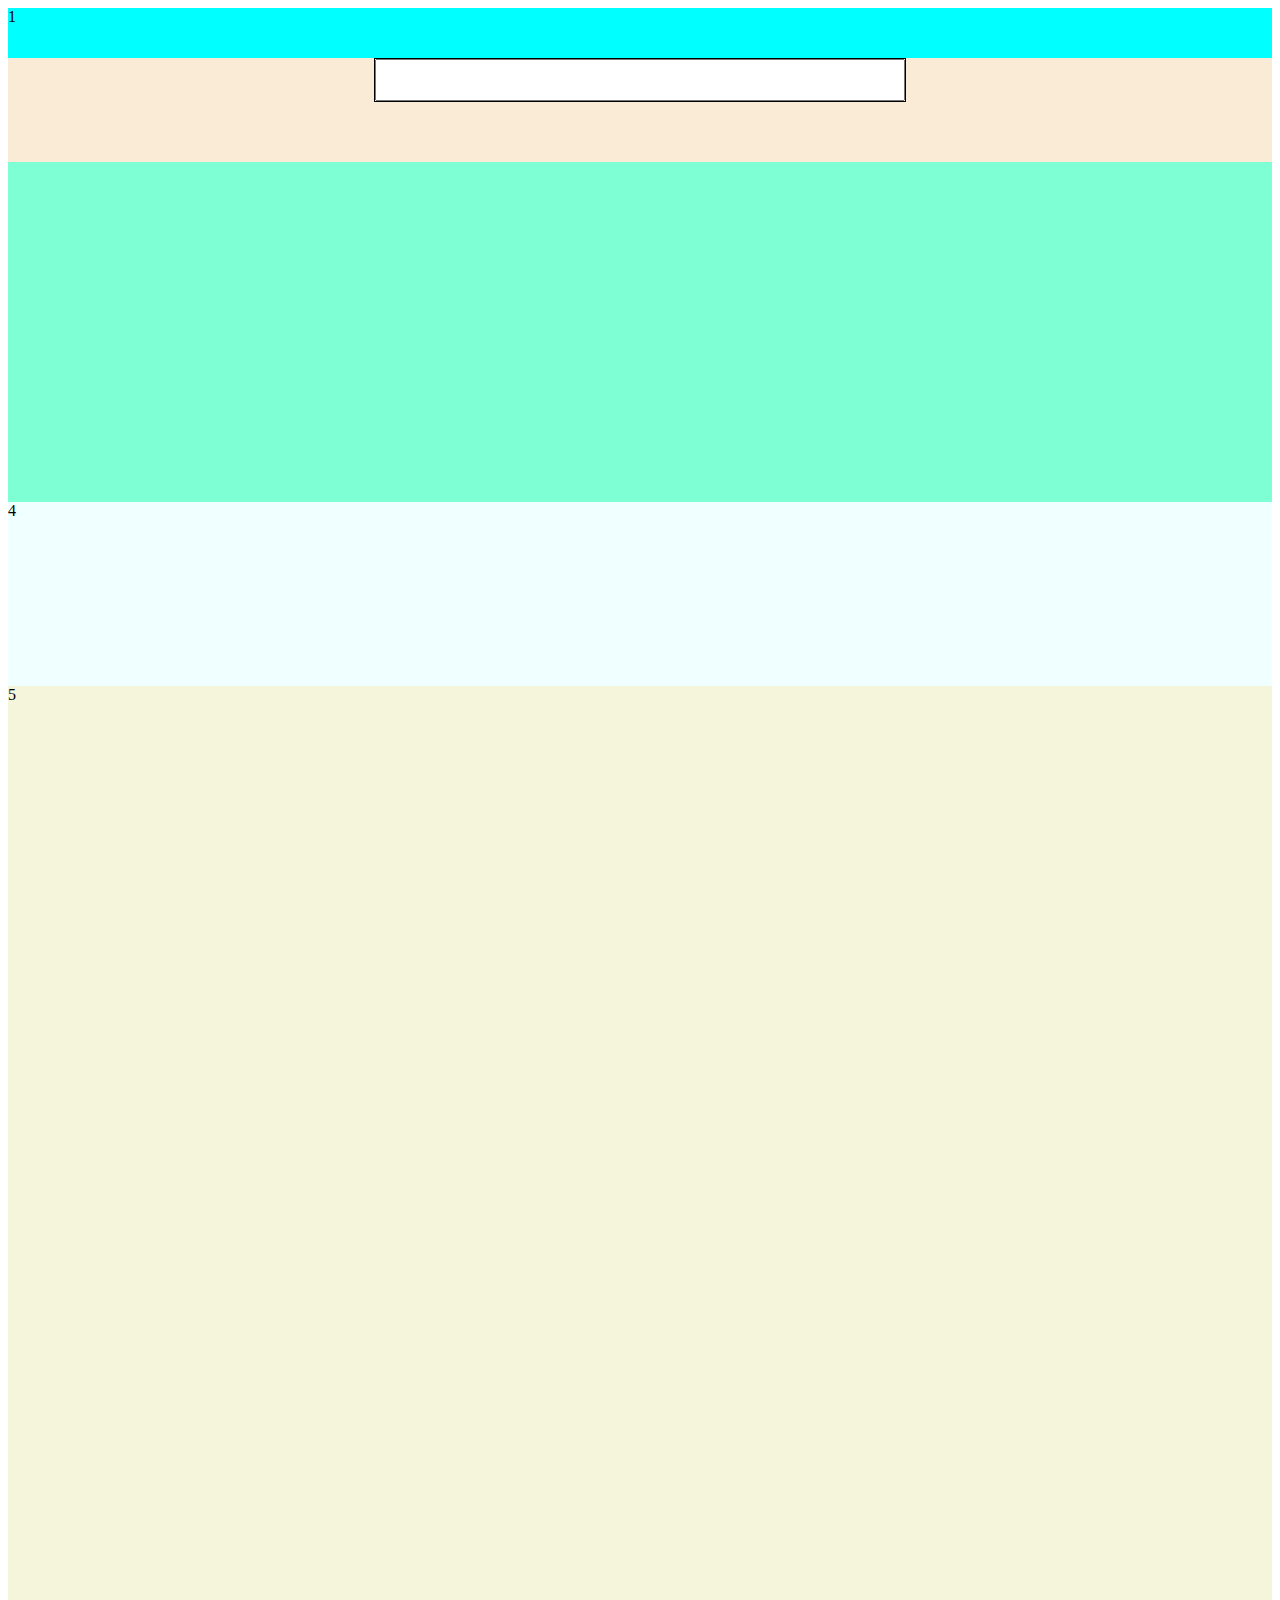
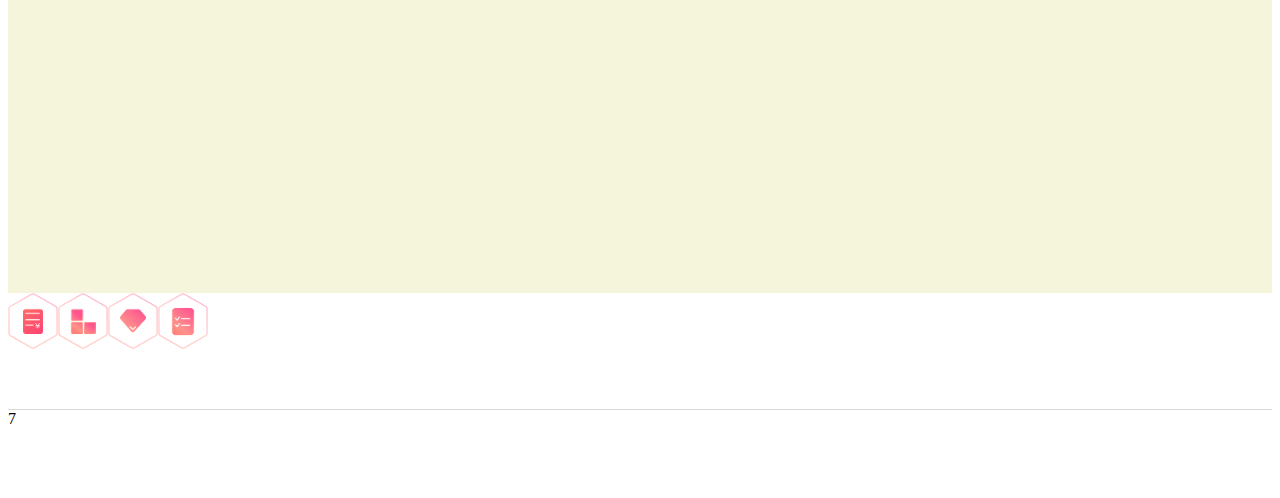
==== index.html @ 524fcc73 "删除测试文件" ====
<!DOCTYPE html>
<html>
	<head>
		<meta charset="utf-8">
		<title></title>
	</head>
	<body>
		<!-- 头部 -->
		<div style="height: 50px;background-color: aqua;">
			1
		</div>
		<div style="height: 104px; background-color: antiquewhite; ali;">
			<div id="input" style="width: 530px; height: 42px; border: 1px solid; margin: auto; margin-top: auto;">
				<input style="width: 100%; height: 42px; padding-left: 32px; padding-right: 32px; box-sizing: border-box;"/>
			</div>
			
			
		</div>
		<div style="height: 340px;background-color: aquamarine;">
			
		</div>
		<div style="height: 184px; background-color: azure;">
			4
		</div>
		<div id="" style="height: 1206.6px; background-color: beige;">
			5
		</div>
		<!-- 四个图片降成本。。 -->
		<div class="fooder" style="height: 116.5px; background-color:#ffffff; border-bottom: 1px solid; border-color: #D9D9D9 ;">
			<div id="">
				<div class="cellItem"><img src="首页图片/footer_01.png"  width="50px" height="56.5px" style="float: left;"></div>
				<div class="cellItem"><img src="首页图片/footer_02.png"  width="50px" height="56.5px" style="float: left;"></div>
				<div class="cellItem"><img src="首页图片/footer_03.png"  width="50px" height="56.5px" style="float: left;"></div>
				<div class="cellItem"><img src="首页图片/footer_04.png"  width="50px" height="56.5px" style="float: left;"></div>
			</div>
		</div>
		<!-- 版权信息 -->
		<div id="" style="height: 80.2px; background-color: #fff;">
			7
		</div>
	</body>
</html>
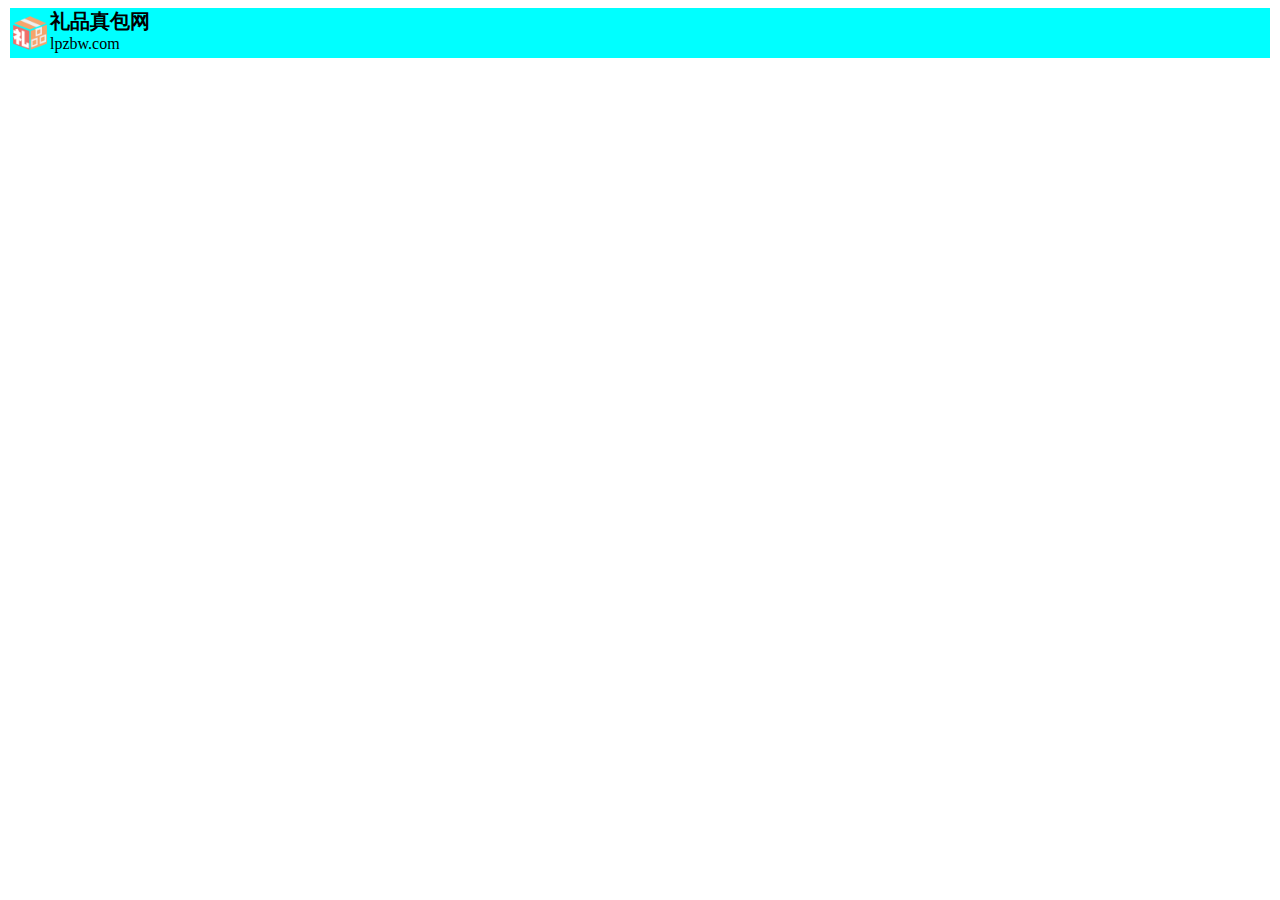
==== commit e78a451c: "headTitleBox logoBox" ====
--- a/index.html
+++ b/index.html
@@ -3,40 +3,55 @@
 	<head>
 		<meta charset="utf-8">
 		<title></title>
+		<style type="text/css">
+			.home,p{
+				margin: 0;
+				padding: 0;
+			}
+			.headTitleBox{
+				min-width: 1260px;
+				background-color: #fff;
+			}
+			.headTitle{
+				width: 1260px;
+				margin: 0 auto;
+				background-color: aqua;
+				height: 50px;
+			}
+			.logoBox{
+				height: 40px;
+				width: 166px;
+				margin-right: 0.375rem;
+			}
+			.logo{
+				height: 40px;
+				width: 40px;
+				float: left;
+				margin-top:5px ;
+			}
+			.logoBox p{
+				font-size: 20px;
+				font-weight: bold ;
+				float: left;
+			}
+		</style>
 	</head>
 	<body>
-		<!-- 头部 -->
-		<div style="height: 50px;background-color: aqua;">
-			1
-		</div>
-		<div style="height: 104px; background-color: antiquewhite; ali;">
-			<div id="input" style="width: 530px; height: 42px; border: 1px solid; margin: auto; margin-top: auto;">
-				<input style="width: 100%; height: 42px; padding-left: 32px; padding-right: 32px; box-sizing: border-box;"/>
-			</div>
-			
-			
-		</div>
-		<div style="height: 340px;background-color: aquamarine;">
-			
-		</div>
-		<div style="height: 184px; background-color: azure;">
-			4
-		</div>
-		<div id="" style="height: 1206.6px; background-color: beige;">
-			5
-		</div>
-		<!-- 四个图片降成本。。 -->
-		<div class="fooder" style="height: 116.5px; background-color:#ffffff; border-bottom: 1px solid; border-color: #D9D9D9 ;">
-			<div id="">
-				<div class="cellItem"><img src="首页图片/footer_01.png"  width="50px" height="56.5px" style="float: left;"></div>
-				<div class="cellItem"><img src="首页图片/footer_02.png"  width="50px" height="56.5px" style="float: left;"></div>
-				<div class="cellItem"><img src="首页图片/footer_03.png"  width="50px" height="56.5px" style="float: left;"></div>
-				<div class="cellItem"><img src="首页图片/footer_04.png"  width="50px" height="56.5px" style="float: left;"></div>
+		<div class="home">
+		<!-- 头部  headTitleBox-->
+		<div class="headTitleBox">
+			<div class="headTitle">
+				<div class="logoBox">
+					<img src="首页图片/logo.png" class="logo" >
+					<p>礼品真包网</p>
+					<span>lpzbw.com</span>
+				</div>
 			</div>
 		</div>
-		<!-- 版权信息 -->
-		<div id="" style="height: 80.2px; background-color: #fff;">
-			7
+		<!-- 中部 homeIndex -->
+		<div class="homeIndex"></div>
+		<!-- 脚部 footerBox -->
+		<div class="footerBox"></div>
 		</div>
 	</body>
 </html>
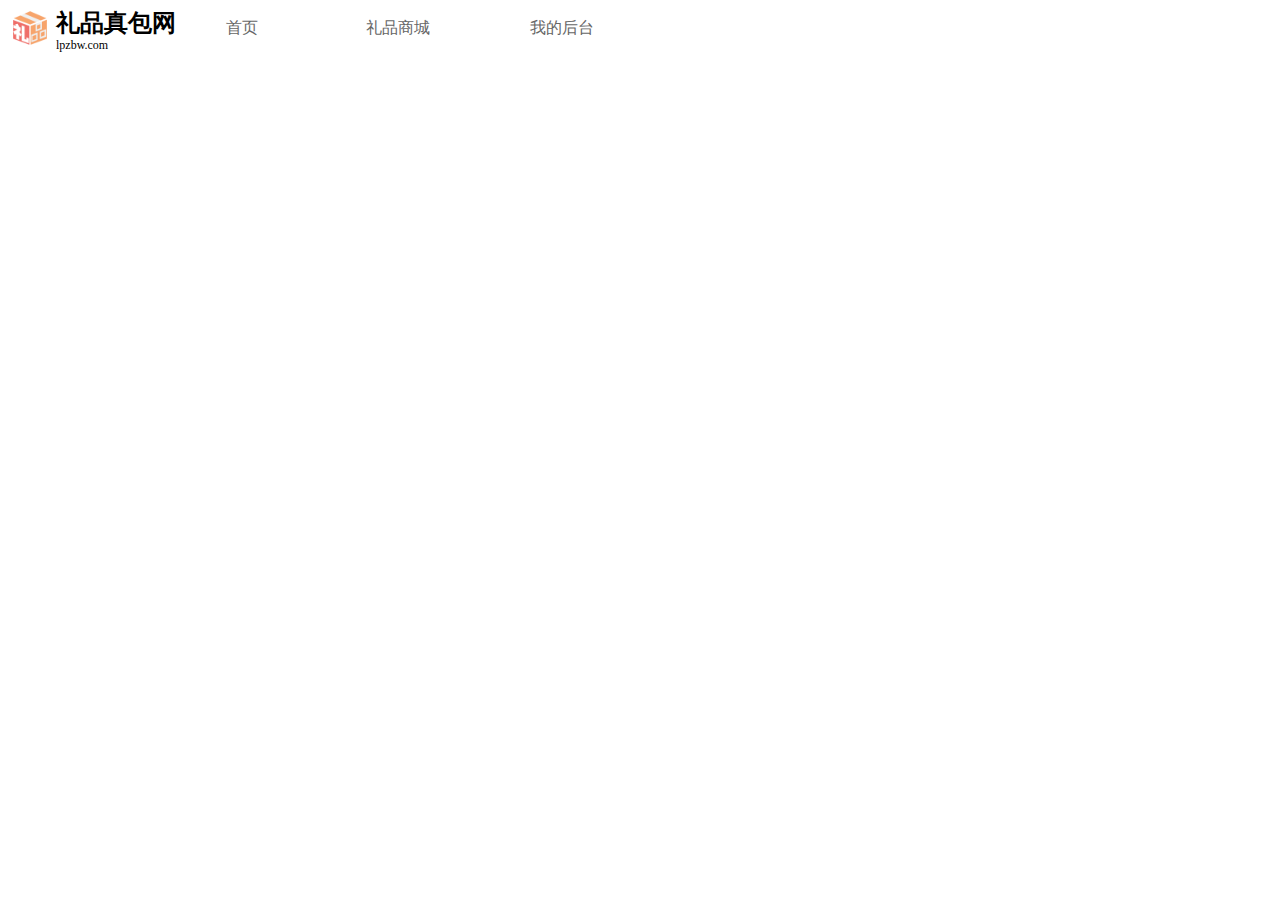
==== commit 4963264c: "navBox li便签" ====
--- a/index.html
+++ b/index.html
@@ -15,24 +15,55 @@
 			.headTitle{
 				width: 1260px;
 				margin: 0 auto;
-				background-color: aqua;
+				background-color: #fff;
 				height: 50px;
 			}
 			.logoBox{
 				height: 40px;
 				width: 166px;
-				margin-right: 0.375rem;
+				float: left;
 			}
 			.logo{
 				height: 40px;
 				width: 40px;
 				float: left;
-				margin-top:5px ;
+				margin-right:6px ;
+			}
+			.logoName{
+				width: 120px;height: 44px;
+				float: left;
 			}
 			.logoBox p{
-				font-size: 20px;
+				height: 44px;
+				
+			}
+			.logoBox strong{
+				font-size: 24px;
 				font-weight: bold ;
+				line-height: 30px;
+			}
+			.logoBox span{
+				width: 100%;
+				font-size: 12px;
+				line-height: 14px;
 				float: left;
+			}
+			.navBox{
+				float: left;
+			}
+			.navli{
+				width: 64px;height: 49px;
+				list-style-type: none;
+				float: left;
+				margin: 0 40px ;
+				padding: 10px;
+			}
+			a{
+				text-decoration: none;
+				color: #666;
+			}
+			.li-sy{
+				width: 40px;
 			}
 		</style>
 	</head>
@@ -42,9 +73,26 @@
 		<div class="headTitleBox">
 			<div class="headTitle">
 				<div class="logoBox">
-					<img src="首页图片/logo.png" class="logo" >
-					<p>礼品真包网</p>
-					<span>lpzbw.com</span>
+					<img src="img/logo.png" class="logo" >
+					<div class="logoName">
+						<p>
+							<strong>礼品真包网</strong>
+							<span>lpzbw.com</span>
+						</p>
+					</div>			
+				</div>
+				<div class="navBox">
+					<li class="navli li-sy">
+						<a href="#"><span class="sp-sy">首页</span></a>
+					</li>
+					<li class="navli">
+						<a href="#"><span class="sp-lpsc">礼品商城</span></a>
+					</li>
+					<li class="navli">
+						<a href="#"><span class="sp-wdht">我的后台</span></a>
+					</li>
+					
+					
 				</div>
 			</div>
 		</div>
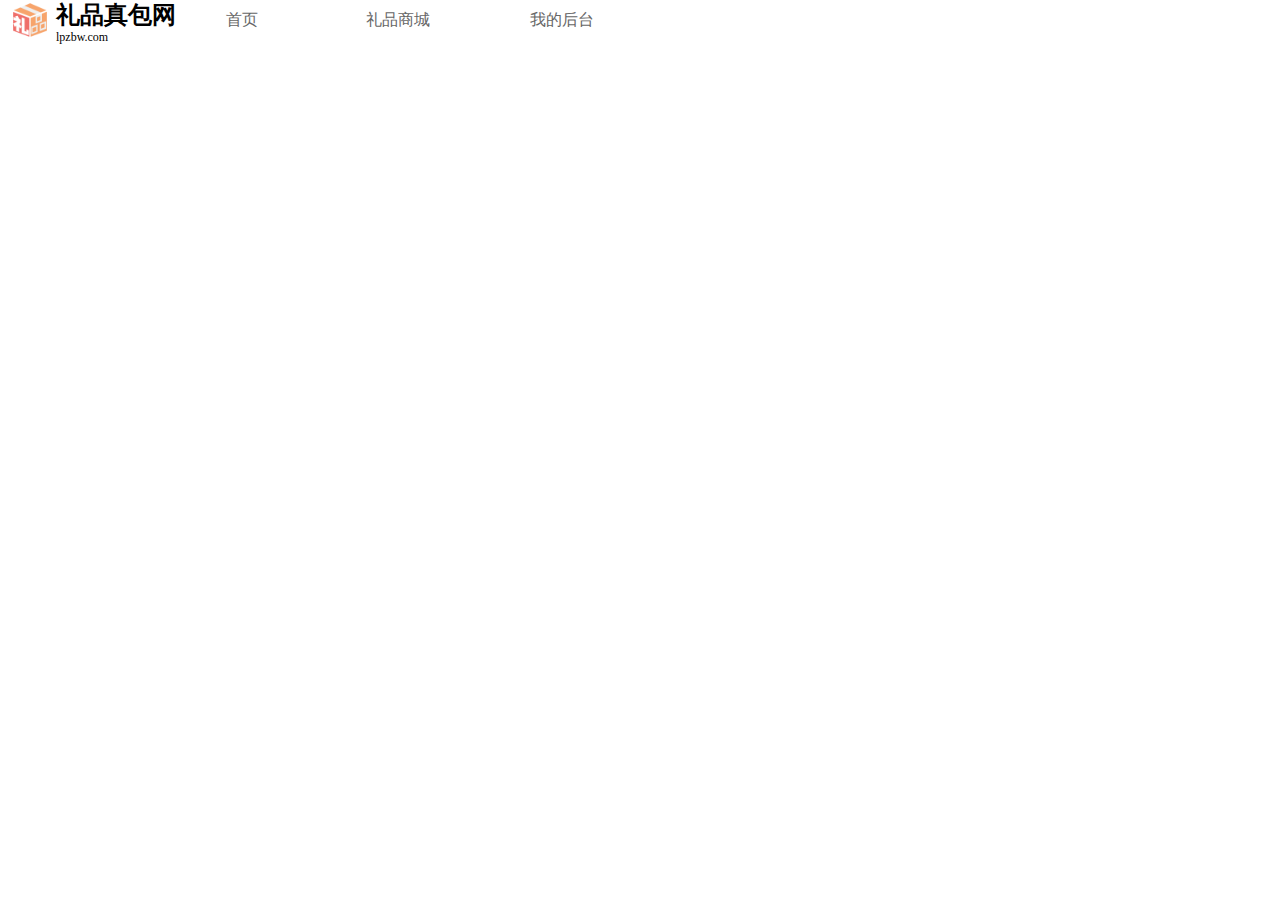
==== commit 580aa4ba: "20.8.19" ====
--- a/index.html
+++ b/index.html
@@ -4,68 +4,8 @@
 		<meta charset="utf-8">
 		<title></title>
 		<style type="text/css">
-			.home,p{
-				margin: 0;
-				padding: 0;
-			}
-			.headTitleBox{
-				min-width: 1260px;
-				background-color: #fff;
-			}
-			.headTitle{
-				width: 1260px;
-				margin: 0 auto;
-				background-color: #fff;
-				height: 50px;
-			}
-			.logoBox{
-				height: 40px;
-				width: 166px;
-				float: left;
-			}
-			.logo{
-				height: 40px;
-				width: 40px;
-				float: left;
-				margin-right:6px ;
-			}
-			.logoName{
-				width: 120px;height: 44px;
-				float: left;
-			}
-			.logoBox p{
-				height: 44px;
-				
-			}
-			.logoBox strong{
-				font-size: 24px;
-				font-weight: bold ;
-				line-height: 30px;
-			}
-			.logoBox span{
-				width: 100%;
-				font-size: 12px;
-				line-height: 14px;
-				float: left;
-			}
-			.navBox{
-				float: left;
-			}
-			.navli{
-				width: 64px;height: 49px;
-				list-style-type: none;
-				float: left;
-				margin: 0 40px ;
-				padding: 10px;
-			}
-			a{
-				text-decoration: none;
-				color: #666;
-			}
-			.li-sy{
-				width: 40px;
-			}
 		</style>
+		<link rel="stylesheet" type="text/css" href="css/index.css"/>
 	</head>
 	<body>
 		<div class="home">
--- a/css/index.css
+++ b/css/index.css
@@ -0,0 +1,61 @@
+body,div,p,strong,span{
+				margin: 0;
+				padding: 0;
+			}
+			.headTitleBox{
+				min-width: 1260px;
+				background-color: #fff;
+			}
+			.headTitle{
+				width: 1260px;
+				margin: 0 auto;
+				background-color: #fff;
+				height: 50px;
+			}
+			.logoBox{
+				height: 40px;
+				width: 166px;
+				float: left;
+			}
+			.logo{
+				height: 40px;
+				width: 40px;
+				float: left;
+				margin-right:6px ;
+			}
+			.logoName{
+				width: 120px;height: 44px;
+				float: left;
+			}
+			.logoBox p{
+				height: 44px;
+				
+			}
+			.logoBox strong{
+				font-size: 24px;
+				font-weight: bold ;
+				line-height: 30px;
+			}
+			.logoBox span{
+				width: 100%;
+				font-size: 12px;
+				line-height: 14px;
+				float: left;
+			}
+			.navBox{
+				float: left;
+			}
+			.navli{
+				width: 64px;height: 49px;
+				list-style-type: none;
+				float: left;
+				margin: 0 40px ;
+				padding: 10px;
+			}
+			a{
+				text-decoration: none;
+				color: #666;
+			}
+			.li-sy{
+				width: 40px;
+			}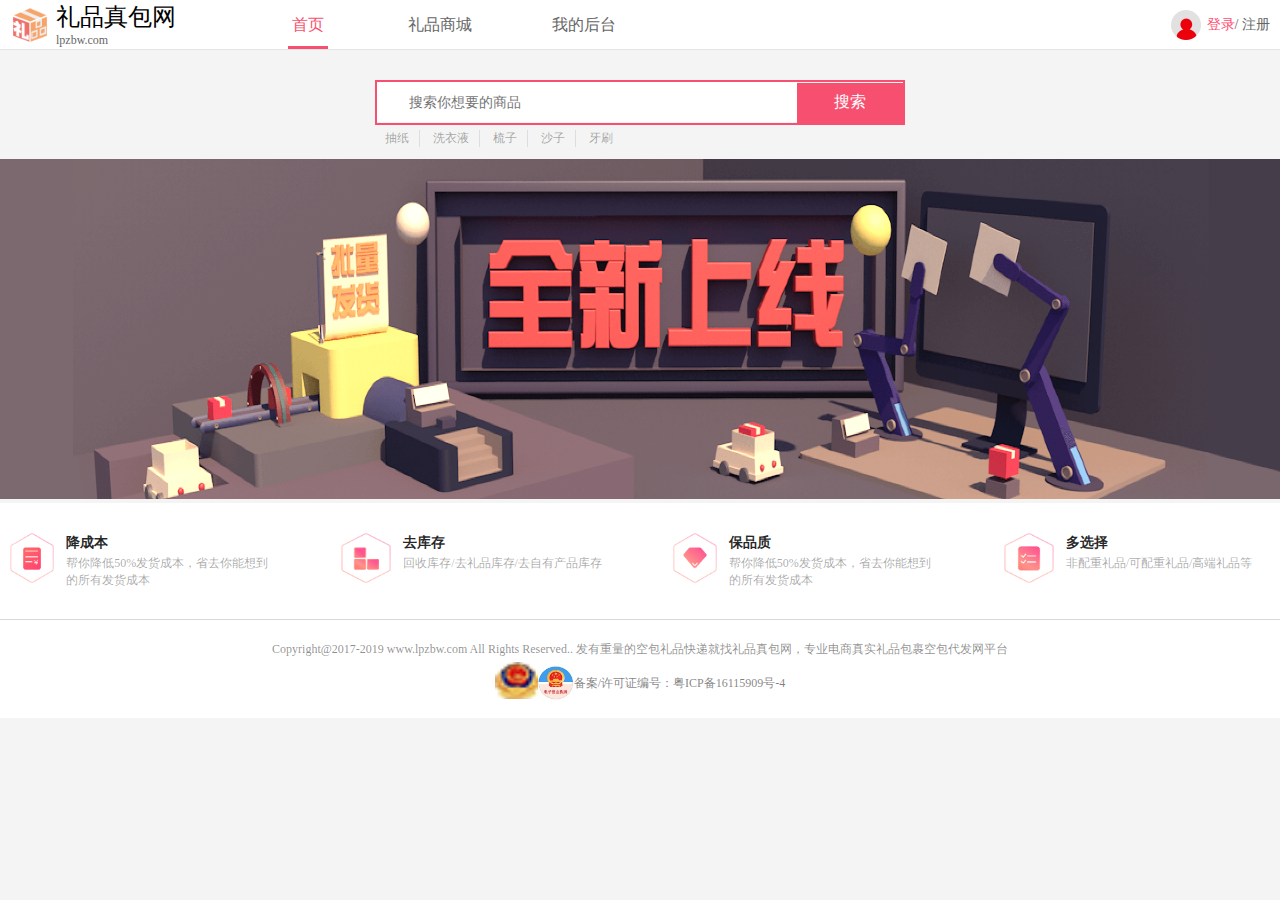
==== commit 2bc8d1b6: "完成header footer.html,index>banner" ====
--- a/index.html
+++ b/index.html
@@ -5,41 +5,22 @@
 		<title></title>
 		<style type="text/css">
 		</style>
+		<link rel="stylesheet" type="text/css" href="css/comm.css"/>
 		<link rel="stylesheet" type="text/css" href="css/index.css"/>
 	</head>
 	<body>
-		<div class="home">
-		<!-- 头部  headTitleBox-->
-		<div class="headTitleBox">
-			<div class="headTitle">
-				<div class="logoBox">
-					<img src="img/logo.png" class="logo" >
-					<div class="logoName">
-						<p>
-							<strong>礼品真包网</strong>
-							<span>lpzbw.com</span>
-						</p>
-					</div>			
-				</div>
-				<div class="navBox">
-					<li class="navli li-sy">
-						<a href="#"><span class="sp-sy">首页</span></a>
-					</li>
-					<li class="navli">
-						<a href="#"><span class="sp-lpsc">礼品商城</span></a>
-					</li>
-					<li class="navli">
-						<a href="#"><span class="sp-wdht">我的后台</span></a>
-					</li>
-					
-					
-				</div>
-			</div>
-		</div>
-		<!-- 中部 homeIndex -->
-		<div class="homeIndex"></div>
-		<!-- 脚部 footerBox -->
-		<div class="footerBox"></div>
-		</div>
+		<header>
+			<iframe class="my_header" src="header.html" frameborder="0" scrolling="no"></iframe>
+		</header>
+		
+		<!-- 大banner -->
+		<div class="banner"><img src="img/index/banner.png" ></div>
+		<!-- 商品分类 -->
+		<div></div>
+		
+		
+		<footer>
+			<iframe class="my_footer" src="footer.html" frameborder="0" scrolling="no"></iframe>
+		</footer>
 	</body>
 </html>
--- a/css/comm.css
+++ b/css/comm.css
@@ -0,0 +1,18 @@
+html,body,login,contBox,h2,h3,h6,line,box,ul,li,a,button,img,p{
+	padding: 0;
+	margin: 0;
+}
+body{
+	background-color: #F4f4f4;
+}
+.font_small{
+	font-size: 12px;
+}
+.my_header{
+	width: 100%;
+	height:155px;
+}
+.my_footer{
+	width: 100%;
+	height: 215px;
+}--- a/css/index.css
+++ b/css/index.css
@@ -1,61 +1,4 @@
-body,div,p,strong,span{
-				margin: 0;
-				padding: 0;
-			}
-			.headTitleBox{
-				min-width: 1260px;
-				background-color: #fff;
-			}
-			.headTitle{
-				width: 1260px;
-				margin: 0 auto;
-				background-color: #fff;
-				height: 50px;
-			}
-			.logoBox{
-				height: 40px;
-				width: 166px;
-				float: left;
-			}
-			.logo{
-				height: 40px;
-				width: 40px;
-				float: left;
-				margin-right:6px ;
-			}
-			.logoName{
-				width: 120px;height: 44px;
-				float: left;
-			}
-			.logoBox p{
-				height: 44px;
-				
-			}
-			.logoBox strong{
-				font-size: 24px;
-				font-weight: bold ;
-				line-height: 30px;
-			}
-			.logoBox span{
-				width: 100%;
-				font-size: 12px;
-				line-height: 14px;
-				float: left;
-			}
-			.navBox{
-				float: left;
-			}
-			.navli{
-				width: 64px;height: 49px;
-				list-style-type: none;
-				float: left;
-				margin: 0 40px ;
-				padding: 10px;
-			}
-			a{
-				text-decoration: none;
-				color: #666;
-			}
-			.li-sy{
-				width: 40px;
-			}+.banner img{
+	width: 100%;
+	height:340px;
+}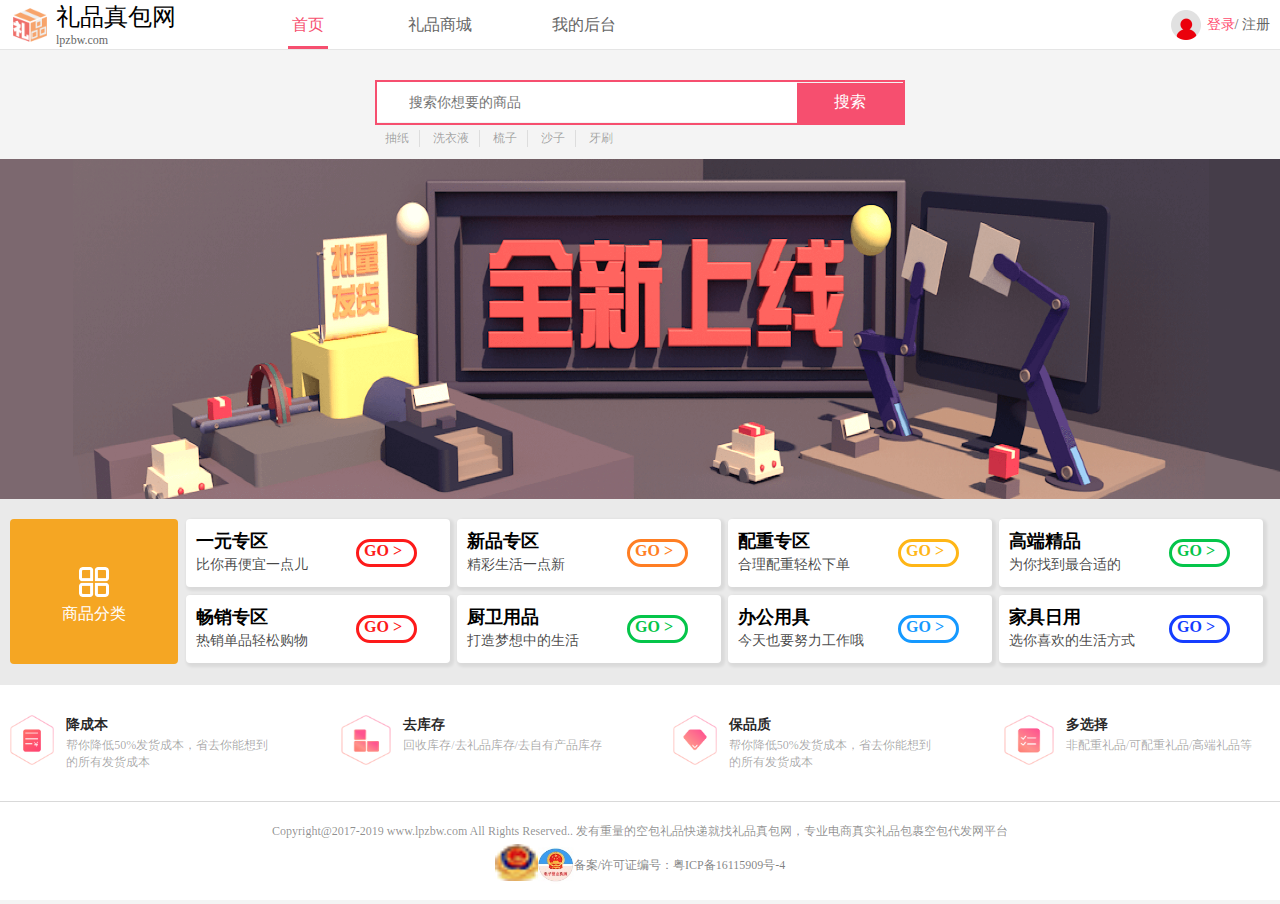
==== commit b232a82e: "商品分类" ====
--- a/index.html
+++ b/index.html
@@ -16,7 +16,121 @@
 		<!-- 大banner -->
 		<div class="banner"><img src="img/index/banner.png" ></div>
 		<!-- 商品分类 -->
-		<div></div>
+		<div class="bannertimBox">
+			<div class="mainBox">
+				<div class="filterBoxWarp">
+					<div class="spfl">
+						<img src="img/index/spfl.png" alt="">
+						<p>商品分类</p>
+					</div>
+					<ul class="fliterRow">
+						<li>
+							<a href="javascript:;">
+								<div class="tagName">
+									<span class="topF">一元专区</span>
+									<span class="botF">比你再便宜一点儿</span>
+								</div>
+								<div class="goLine">
+									<span>GO</span>
+									<span>></span>
+								</div>
+							</a>
+						</li>
+						<li>
+							<a href="javascript:;">
+								<div class="tagName">
+									<span class="topF">新品专区</span>
+									<span class="botF">精彩生活一点新</span>
+								</div>
+								<div class="goLine go2">
+									<span>GO</span>
+									<span>></span>
+								</div>
+							</a>
+						</li>
+						<li class="in">
+							<a href="javascript:;">
+								<div class="tagName">
+									<span class="topF">配重专区</span>
+									<span class="botF">合理配重轻松下单</span>
+								</div>
+								<div class="goLine go3">
+									<span>GO</span>
+									<span>></span>
+								</div>
+							</a>
+						</li>
+						<li class="in">
+							<a href="javascript:;">
+								<div class="tagName">
+									<span class="topF">高端精品</span>
+									<span class="botF">为你找到最合适的</span>
+								</div>
+								<div class="goLine go4">
+									<span>GO</span>
+									<span>></span>
+								</div>
+							</a>
+						</li>
+						<li class="in">
+							<a href="javascript:;">
+								<div class="tagName">
+									<span class="topF">畅销专区</span>
+									<span class="botF">热销单品轻松购物</span>
+								</div>
+								<div class="goLine go5">
+									<span>GO</span>
+									<span>></span>
+								</div>
+							</a>
+						</li>
+						<li class="in">
+							<a href="javascript:;">
+								<div class="tagName">
+									<span class="topF">厨卫用品</span>
+									<span class="botF">打造梦想中的生活</span>
+								</div>
+								<div class="goLine go4">
+									<span>GO</span>
+									<span>></span>
+								</div>
+							</a>
+						</li>
+						<li class="in">
+							<a href="javascript:;">
+								<div class="tagName">
+									<span class="topF">办公用具</span>
+									<span class="botF">今天也要努力工作哦</span>
+								</div>
+								<div class="goLine go7">
+									<span>GO</span>
+									<span>></span>
+								</div>
+							</a>
+						</li>
+						<li class="in">
+							<a href="javascript:;">
+								<div class="tagName">
+									<span class="topF">家具日用</span>
+									<span class="botF">选你喜欢的生活方式</span>
+								</div>
+								<div class="goLine go8">
+									<span>GO</span>
+									<span>></span>
+								</div>
+							</a>
+						</li>
+					</ul>					
+				</div>
+			</div>
+		</div>
+		<!-- 热销单品 -->
+		<div class="hotnewBox">
+			<div class="mainBox">
+				<div class="botbox"></div>
+				<div class="newbox"></div>
+			</div>
+		</div>
 		
 		
 		<footer>
--- a/css/index.css
+++ b/css/index.css
@@ -1,4 +1,114 @@
 .banner img{
 	width: 100%;
 	height:340px;
+}
+.banner{
+	height: 340px;
+	margin: 0;
+}
+.bannertimBox{
+	padding: 20px 0;
+	padding-bottom: 14px;
+	background-color: rgba(0,0,0,.04);
+}
+.mainBox{
+	width: 1260px;
+	margin:0 auto ;
+}
+.filterBoxWarp{
+	display: flex;
+}
+.spfl{
+	width: 168px;
+	height: 145px;
+	background-color: #f5a623;
+	border-radius: 4px;
+	color: #fff;
+	font-size: 16px;
+	text-align: center;
+	line-height: 145px;
+	display: inline-block;
+	margin-right: 8px;
+}
+.spfl img{
+	width: 30px;
+}
+.spfl p{
+	padding: 0;
+	line-height: 0;
+	margin-top: -50px;
+
+}
+.fliterRow{
+	display: flex;
+	list-style: none;
+	flex: 1;
+	flex-wrap: wrap;
+}
+.fliterRow li{
+	box-sizing: border-box;
+	width: 264px;
+	height: 68px;
+	background-color: #fff;
+	margin-right: 7px;
+	margin-bottom: 8px;
+	padding-left: 10px;
+	padding-top: 10px;
+	border-radius: 4px;
+	box-shadow: 2px 2px 3px 2px rgba(0, 0, 0, .07);
+}
+.fliterRow li>a{
+	text-decoration: none;
+	color: #000;
+	font-size: 18px;
+	position: relative;
+}
+.topF{
+	display: block;
+	font-weight: 600;
+}
+.botF{
+	font-size: 14px;
+	color: rgba(0,0,0,.73);
+}
+.goLine{
+	width: 50px;
+	height: 22px;
+	border: 3px solid #fd1a1a;
+	border-radius: 20px;
+	position: absolute;
+	left: 160px;
+	top: 10px;
+	color:#fd1a1a;
+	font-size: 16px;
+	padding-left: 5px;
+	font-weight: 600;
+}
+.go2{
+	border-color: #ff7e23;
+	color: #ff7e23;
+}
+.go3{
+	border-color: #ffb616;
+	color: #ffb616;
+}
+.go4{
+	border-color: #05c54a;
+	color: #05c54a;
+}
+.g05{
+	border-color: #05c5b9;
+	color: #05c5b9;
+}
+.go6{
+	border-color: #15b0ff;
+	color: #15b0ff;
+}
+.go7{
+	border-color: #1599ff;
+	color: #1599ff;
+}
+.go8{
+	border-color: #153Dff;
+	color: #153Dff;
 }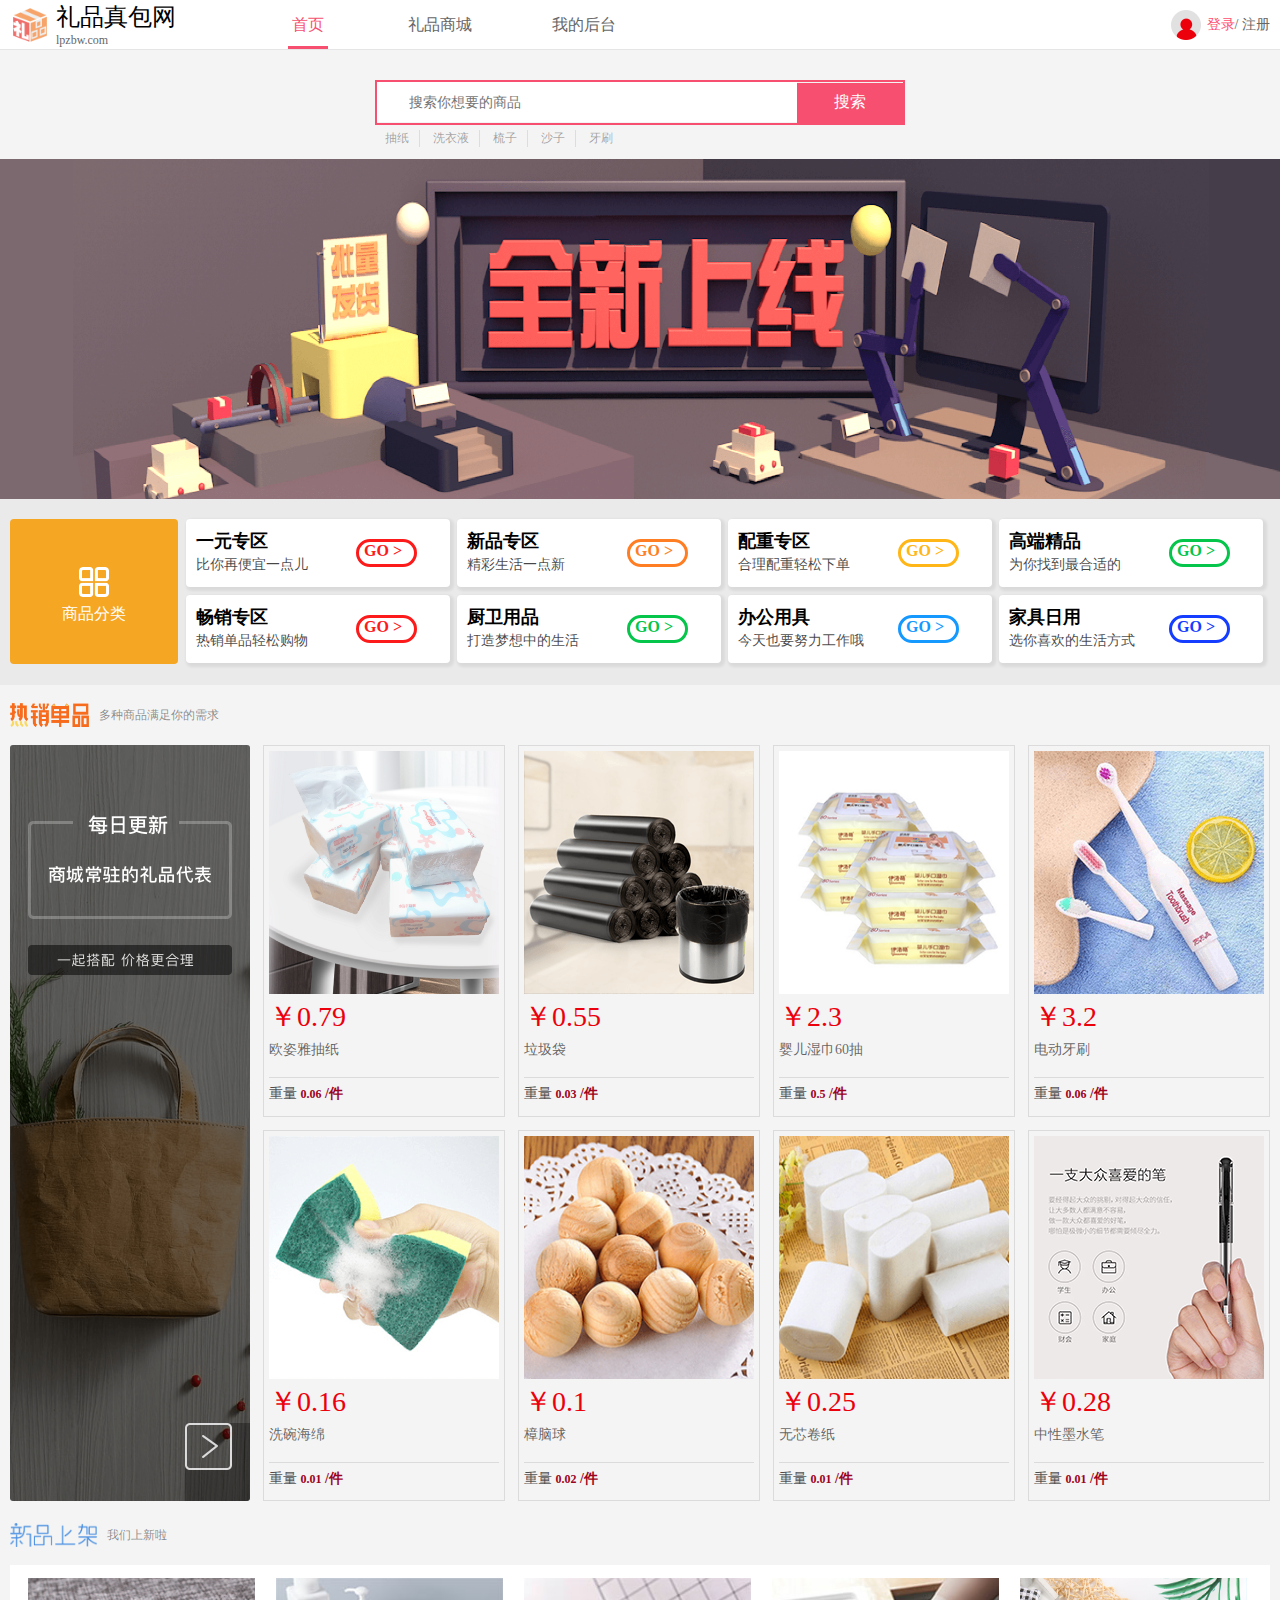
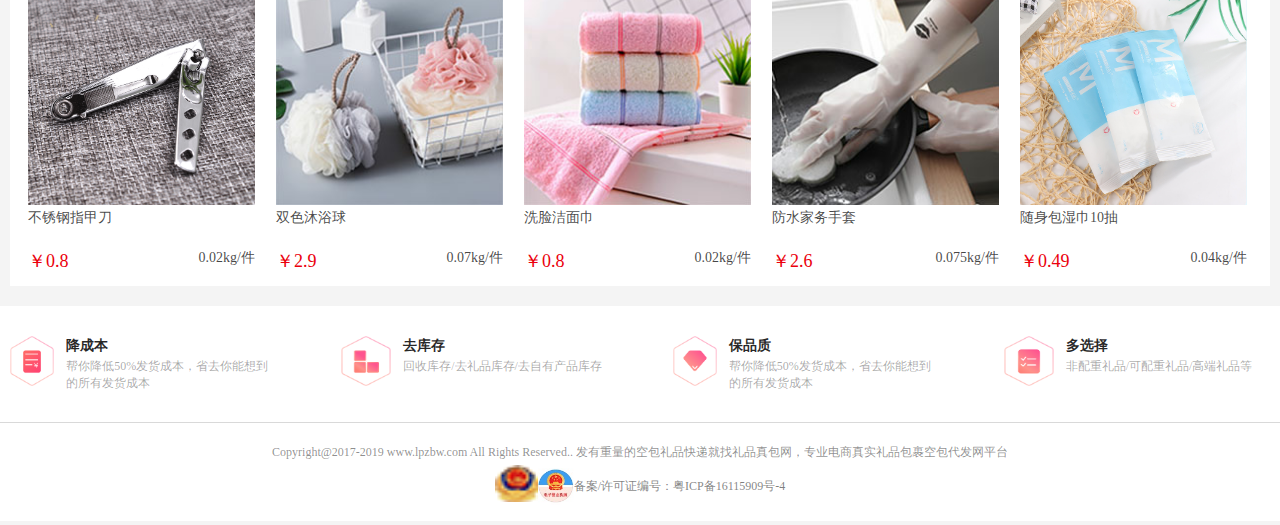
==== commit 8640b134: "主页单品列表" ====
--- a/index.html
+++ b/index.html
@@ -124,14 +124,195 @@
 				</div>
 			</div>
 		</div>
-		<!-- 热销单品 -->
+		<!-- 单品列表 -->
 		<div class="hotnewBox">
 			<div class="mainBox">
-				<div class="botbox"></div>
-				<div class="newbox"></div>
+				<!-- 热销单品 -->
+				<div class="botbox">
+					<div class="titles">
+						<img class="tithImg" src="img/index/titlehot.png">
+						<span class="titleHot">多种商品满足你的需求</span>
+					</div>
+					<div class="hotProduct">
+						<div class="topHotImg">
+							<img class="dayHImg" src="img/index/dayhot.png" alt="">
+						</div>
+						<!-- 商品 -->
+						<div class="hotProductItemBox">
+							<a href="javascript:;" class="hotProItem hotPB">
+								<img class="hotMainPic" src="img/index/hotmain_01.png" alt="">
+								<div class="price">
+									<span>￥0.79</span>
+								</div>
+								<p class="productName">欧姿雅抽纸</p>
+								<div class="productB">
+									<span class="productZ">重量</span>
+									<span class="productZL">0.06</span>
+									<span class="productDW">/件</span>
+								</div>
+							</a>
+
+							<a href="javascript:;" class="hotProItem hotPB">
+								<img class="hotMainPic" src="img/index/hotmain_02.png" alt="">
+								<div class="price">
+									<span>￥0.55</span>
+								</div class="productName">
+								<p class="productName">垃圾袋</p>
+								<div class="productB">
+									<span class="productZ">重量</span>
+									<span class="productZL">0.03</span>
+									<span class="productDW">/件</span>
+								</div>
+							</a>
+
+							<a href="javascript:;" class="hotProItem hotPB">
+								<img class="hotMainPic" src="img/index/hotmain_03.png" alt="">
+								<div class="price">
+									<span>￥2.3</span>
+								</div>
+								<p class="productName">婴儿湿巾60抽</p>
+								<div class="productB">
+									<span class="productZ">重量</span>
+									<span class="productZL">0.5</span>
+									<span class="productDW">/件</span>
+								</div>
+							</a>
+
+							<a href="javascript:;" class="hotProItem hotPB">
+								<img class="hotMainPic" src="img/index/hotmain_04.png" alt="">
+								<div class="price">
+									<span>￥3.2</span>
+								</div>
+								<p class="productName">电动牙刷</p>
+								<div class="productB">
+									<span class="productZ">重量</span>
+									<span class="productZL">0.06</span>
+									<span class="productDW">/件</span>
+								</div>
+							</a>
+
+							<a href="javascript:;" class="hotProItem">
+								<img class="hotMainPic" src="img/index/hotmain_05.png" alt="">
+								<div class="price">
+									<span>￥0.16</span>
+								</div>
+								<p class="productName">洗碗海绵</p>
+								<div class="productB">
+									<span class="productZ">重量</span>
+									<span class="productZL">0.01</span>
+									<span class="productDW">/件</span>
+								</div>
+							</a>
+
+							<a href="javascript:;" class="hotProItem">
+								<img class="hotMainPic" src="img/index/hotmain_06.png" alt="">
+								<div class="price">
+									<span>￥0.1</span>
+								</div>
+								<p class="productName">樟脑球</p>
+								<div class="productB">
+									<span class="productZ">重量</span>
+									<span class="productZL">0.02</span>
+									<span class="productDW">/件</span>
+								</div>
+							</a>
+
+							<a href="javascript:;" class="hotProItem">
+								<img class="hotMainPic" src="img/index/hotmain_07.png" alt="">
+								<div class="price">
+									<span>￥0.25</span>
+								</div>
+								<p class="productName">无芯卷纸</p>
+								<div class="productB">
+									<span class="productZ">重量</span>
+									<span class="productZL">0.01</span>
+									<span class="productDW">/件</span>
+								</div>
+							</a>
+
+							<a href="javascript:;" class="hotProItem">
+								<img class="hotMainPic" src="img/index/hotmain_08.png" alt="">
+								<div class="price">
+									<span>￥0.28</span>
+								</div>
+								<p class="productName">中性墨水笔</p>
+								<div class="productB">
+									<span class="productZ">重量</span>
+									<span class="productZL">0.01</span>
+									<span class="productDW">/件</span>
+								</div>
+							</a>
+							
+						</div>
+					</div>
+				</div>
+				<!-- 新品上线 -->
+				<div class="newbox">
+					<div class="titles">
+						<img class="tithImg" src="img/index/titlenew.png">
+						<span class="titleHot">我们上新啦</span>
+					</div>
+					<ul class="newProduct">
+						<li>
+							<a href="javascript:;" class="newProItem">
+								<img class="newImg" src="img/index/newpic_01.png" alt="new1">
+								<p class="title">不锈钢指甲刀</p>
+								<div class="numBox">
+									<span class="newPrice">￥0.8</span>
+									<span class="newguige">0.02kg/件</span>
+								</div>
+							</a>
+						</li>
+						<li>
+							<a href="javascript:;" class="newProItem">
+								<img class="newImg" src="img/index/newpic_02.png" alt="new1">
+								<p class="title">双色沐浴球</p>
+								<div class="numBox">
+									<span class="newPrice">￥2.9</span>
+									<span class="newguige">0.07kg/件</span>
+								</div>
+							</a>
+						</li>
+						<li>
+							<a href="javascript:;" class="newProItem">
+								<img class="newImg" src="img/index/newpic_03.png" alt="new1">
+								<p class="title">洗脸洁面巾</p>
+								<div class="numBox">
+									<span class="newPrice">￥0.8</span>
+									<span class="newguige">0.02kg/件</span>
+								</div>
+							</a>
+						</li>
+						<li>
+							<a href="javascript:;" class="newProItem">
+								<img class="newImg" src="img/index/newpic_04.png" alt="new1">
+								<p class="title">防水家务手套</p>
+								<div class="numBox">
+									<span class="newPrice">￥2.6</span>
+									<span class="newguige">0.075kg/件</span>
+								</div>
+							</a>
+						</li>
+						<li>
+							<a href="javascript:;" class="newProItem">
+								<img class="newImg" src="img/index/newpic_05.png" alt="new1">
+								<p class="title">随身包湿巾10抽</p>
+								<div class="numBox">
+									<span class="newPrice">￥0.49</span>
+									<span class="newguige">0.04kg/件</span>
+								</div>
+							</a>
+						</li>
+					</ul>
+				</div>
 			</div>
 		</div>
-		
+		<!-- 购物车 -->
+		<div class="rightBanBox">
+			<div class="rightBox">
+				
+			</div>			
+		</div>
 		
 		<footer>
 			<iframe class="my_footer" src="footer.html" frameborder="0" scrolling="no"></iframe>
--- a/css/index.css
+++ b/css/index.css
@@ -111,4 +111,124 @@
 .go8{
 	border-color: #153Dff;
 	color: #153Dff;
+}
+.titles{
+	display: flex;
+	padding:18px 0;
+	justify-content: flex-start;
+	align-items:center;
+}
+.tithImg{
+	height: 24px;
+	margin-right: 10px;
+}
+.titleHot{
+	display: inline-block;
+	font-size: 12px;
+	color: rgba(0,0,0,.45);
+	line-height: 24px;
+	height: 24px;
+}
+.topHotImg{
+	width: 240px;
+	height: 756px;
+	position: relative;
+}
+.dayHImg{
+	width: 100%;
+	height: 100%;
+	border-radius: 3px;
+}
+.hotProduct{
+	display: inline-flex;
+}
+.hotProductItemBox{
+	display: flex;
+	flex: 1;
+	flex-wrap: wrap;
+	position: relative;
+}
+.hotProItem{
+	font-size: 14px;
+	margin-left: 13px;
+	padding: 5px;
+	border: 1px solid rgba(0, 0, 0, .1);
+	text-decoration: none;
+}
+.hotPB{
+	margin-bottom: 13px;
+}
+.hotMainPic{
+	width: 230px;
+	height: 243px;
+}
+.price{
+	color: #eb000c;
+	font-size: 28px;
+	margin-bottom: 5px;
+}
+.productName{
+	color: rgba(0, 0, 0, .6);
+	padding-bottom: 10px;
+	margin-bottom: 8px;
+}
+.productB{
+	border-top: 1px solid rgba(0, 0, 0, .1);
+	padding-top: 7px;
+}
+.productZ{
+	color: rgba(0, 0, 0, .69);
+}
+.productZL,.productDW{
+	color: #9c0321;
+	font-weight: 600;
+}
+.productZL{
+	font-size: 12px;
+	font-weight: 600;
+}
+.newProduct{
+	list-style: none;
+	display: flex;
+	background-color: #fff;
+	padding: 10px 15px;
+}
+.newbox{
+	padding-bottom: 20px;
+}
+.newProItem{
+	text-decoration: none;
+	font-size: 14px;
+	color: rgba(0, 0, 0, .73);
+	display: block;
+	padding: 3px;
+}
+.newImg{
+	width: 227px;
+	height: 227px;
+}
+.title{
+	height: 40px;
+}
+.newPrice{
+	color: #eb000c;
+	font-size: 18px;
+	display: inline-block;
+	
+}
+
+.newguige{
+	display: block;
+	float: right;
+
+}
+.newProduct li:first-child~li{
+	margin-left: 15px;
+}
+.rightBanBox{
+	background-color: #000;
+	position: fixed;
+	right: 0;
+	height: 100%;
+	height: 316px;
 }